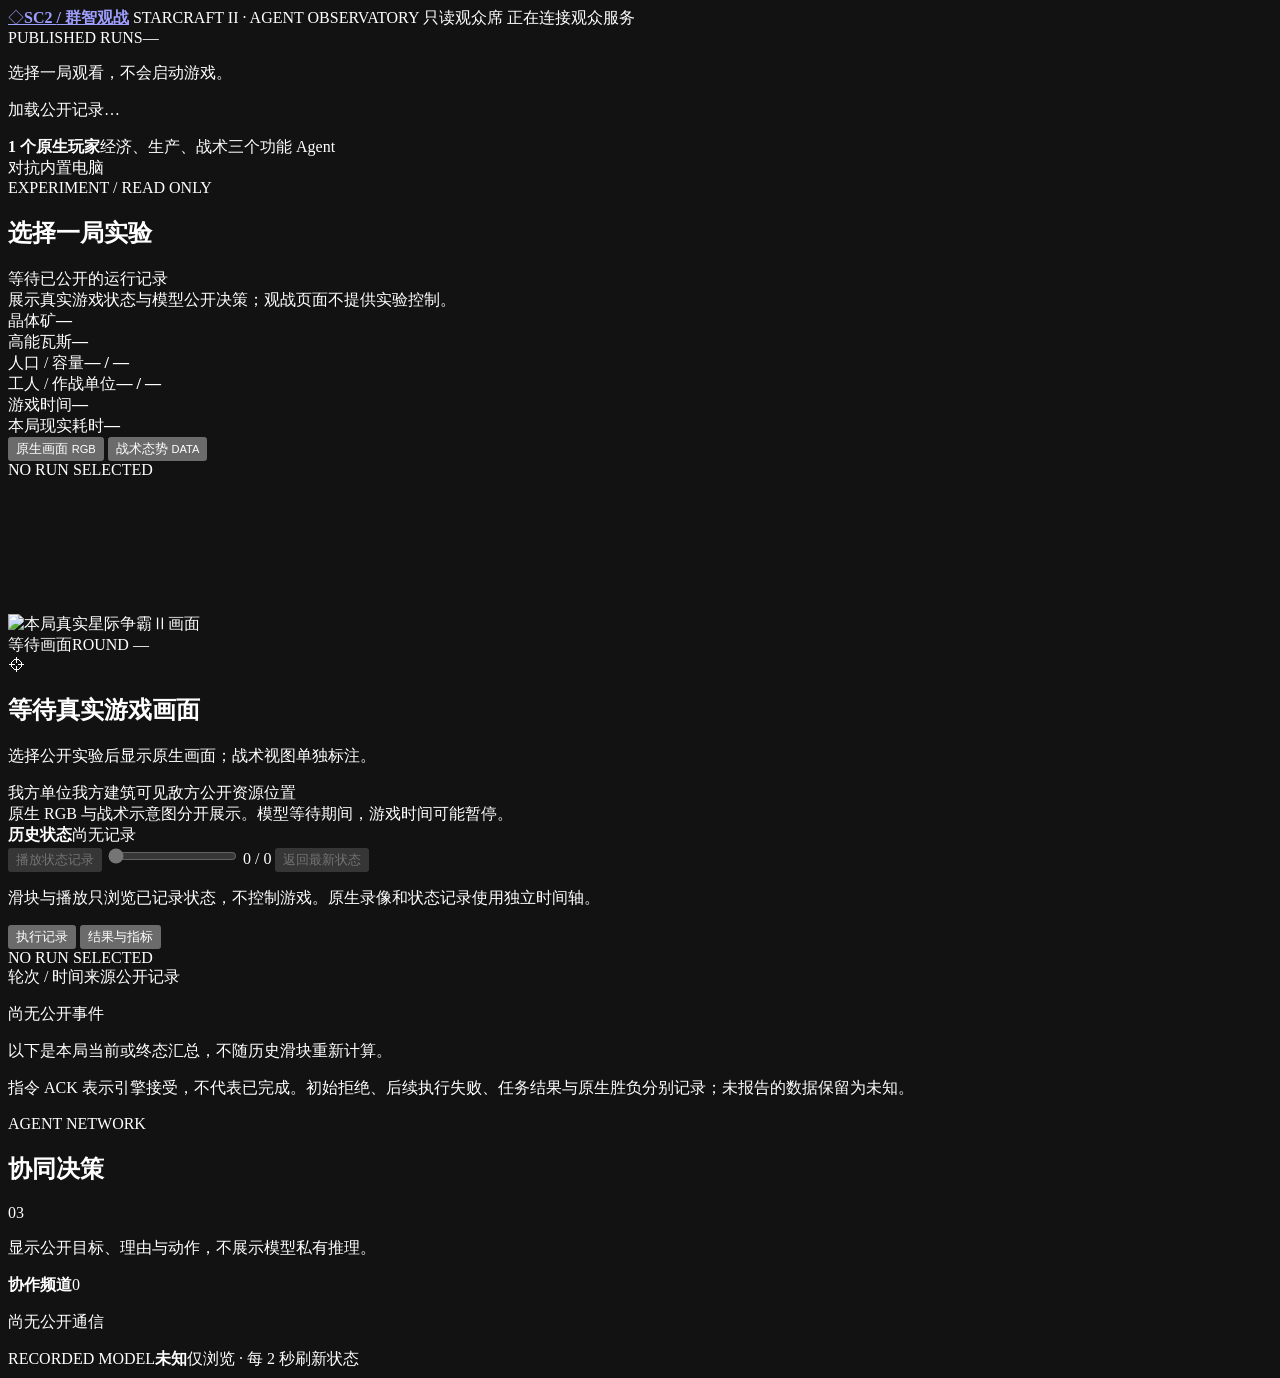
==== sc2_viewer/web/index.html @ b3e5f882 "feat: add observable three-agent StarCraft II harness" ====
<!doctype html>
<html lang="zh-CN">
<head>
  <meta charset="utf-8">
  <meta name="viewport" content="width=device-width,initial-scale=1">
  <meta name="color-scheme" content="dark">
  <title>SC2 / 群智观战</title>
  <link rel="stylesheet" href="/assets/app.css">
  <script defer src="/assets/app.js"></script>
</head>
<body>
  <header class="app-header">
    <a class="brand" href="/"><span class="brand-mark" aria-hidden="true">◇</span><strong>SC2 <span>/</span> 群智观战</strong></a>
    <span class="header-note">STARCRAFT II · AGENT OBSERVATORY</span>
    <span class="readonly-badge">只读观众席</span>
    <span class="connection" id="connection" role="status">正在连接观众服务</span>
  </header>
  <div class="app-shell">
    <aside class="run-sidebar" aria-label="已公开的实验">
      <div class="sidebar-heading"><span class="eyebrow">PUBLISHED RUNS</span><span id="run-count">—</span></div>
      <p class="sidebar-note">选择一局观看，不会启动游戏。</p>
      <nav id="run-list" class="run-list"><p class="empty">加载公开记录…</p></nav>
      <div class="scope-note"><strong>1 个原生玩家</strong><span>经济、生产、战术三个功能 Agent<br>对抗内置电脑</span></div>
    </aside>
    <main class="workspace">
      <section class="mission-bar">
        <div class="eyebrow">EXPERIMENT / READ ONLY</div>
        <h1 id="run-title">选择一局实验</h1>
        <div class="mission-meta" id="run-meta">等待已公开的运行记录</div>
      </section>
      <div class="notice hidden" id="notice" role="status"></div>
      <div class="mode-note" id="mode-note">展示真实游戏状态与模型公开决策；观战页面不提供实验控制。</div>
      <section class="resource-bar" aria-label="所示状态的资源">
        <div><span>晶体矿</span><strong id="minerals">—</strong></div>
        <div><span>高能瓦斯</span><strong id="vespene">—</strong></div>
        <div><span>人口 / 容量</span><strong id="supply">— / —</strong></div>
        <div><span>工人 / 作战单位</span><strong id="units">— / —</strong></div>
        <div><span id="game-clock-label">游戏时间</span><strong id="game-time">—</strong></div>
        <div><span>本局现实耗时</span><strong id="wall-time">—</strong></div>
      </section>
      <section class="panel battle-panel" aria-label="战场画面">
        <div class="panel-toolbar">
          <div class="view-tabs" role="tablist" aria-label="画面模式">
            <button id="view-rgb" class="view-tab active" role="tab" aria-selected="true">原生画面 <small>RGB</small></button>
            <button id="view-tactical" class="view-tab" role="tab" aria-selected="false">战术态势 <small>DATA</small></button>
          </div>
          <span class="small-mono" id="media-status">NO RUN SELECTED</span>
        </div>
        <div class="battle-stage" id="battle-stage">
          <img id="native-image" class="native-image hidden" alt="本局真实星际争霸Ⅱ画面">
          <canvas id="tactical-canvas" class="hidden" aria-label="按已记录公开状态绘制的战术示意图，非原生画面"></canvas>
          <div class="stage-topline"><span id="view-label">等待画面</span><span id="round-label">ROUND —</span></div>
          <div class="stage-empty" id="stage-empty"><span class="scan-mark">⌖</span><h2 id="empty-title">等待真实游戏画面</h2><p id="empty-text">选择公开实验后显示原生画面；战术视图单独标注。</p></div>
          <div class="tactical-legend hidden" id="tactical-legend"><span><i class="friendly"></i>我方单位</span><span><i class="structure"></i>我方建筑</span><span><i class="enemy"></i>可见敌方</span><span><i class="expansion"></i>公开资源位置</span></div>
        </div>
        <div class="stage-caption" id="media-description">原生 RGB 与战术示意图分开展示。模型等待期间，游戏时间可能暂停。</div>
      </section>
      <section class="panel history-panel" aria-label="历史状态回放">
        <div class="panel-toolbar"><strong>历史状态</strong><span class="small-muted" id="history-count">尚无记录</span></div>
        <div class="history-controls">
          <button id="history-play" class="secondary-button" disabled>播放状态记录</button>
          <input id="history-slider" type="range" min="0" max="0" value="0" disabled aria-label="选择历史状态">
          <span class="small-mono" id="history-position">0 / 0</span>
          <button id="history-current" class="text-button" disabled>返回最新状态</button>
        </div>
        <p class="history-note" id="history-note">滑块与播放只浏览已记录状态，不控制游戏。原生录像和状态记录使用独立时间轴。</p>
      </section>
      <section class="panel evidence-panel">
        <div class="panel-toolbar">
          <div class="view-tabs" role="tablist" aria-label="实验信息">
            <button id="tab-events" class="view-tab active" role="tab" aria-selected="true">执行记录</button>
            <button id="tab-results" class="view-tab" role="tab" aria-selected="false">结果与指标</button>
          </div>
          <span id="evidence-id" class="small-mono">NO RUN SELECTED</span>
        </div>
        <div id="events-panel"><div class="event-heading"><span>轮次 / 时间</span><span>来源</span><span>公开记录</span></div><div id="event-list" class="event-list"><p class="empty">尚无公开事件</p></div></div>
        <div id="results-panel" class="results-content hidden">
          <p class="small-muted">以下是本局当前或终态汇总，不随历史滑块重新计算。</p>
          <div class="results-grid" id="results-grid"></div>
          <div class="result-detail" id="evaluation-detail"></div>
          <p class="result-caution">指令 ACK 表示引擎接受，不代表已完成。初始拒绝、后续执行失败、任务结果与原生胜负分别记录；未报告的数据保留为未知。</p>
        </div>
      </section>
    </main>
    <aside class="agent-sidebar">
      <div class="agent-heading"><div><span class="eyebrow">AGENT NETWORK</span><h2>协同决策</h2></div><span>03</span></div>
      <p class="sidebar-note" id="agent-context">显示公开目标、理由与动作，不展示模型私有推理。</p>
      <div id="agent-list"></div>
      <section class="comms-panel"><div class="comms-heading"><strong>协作频道</strong><span id="message-count">0</span></div><div id="message-list" class="message-list"><p class="empty">尚无公开通信</p></div></section>
      <div class="model-footer"><span class="eyebrow">RECORDED MODEL</span><strong id="model-name">未知</strong><span>仅浏览 · 每 2 秒刷新状态</span></div>
    </aside>
  </div>
</body>
</html>
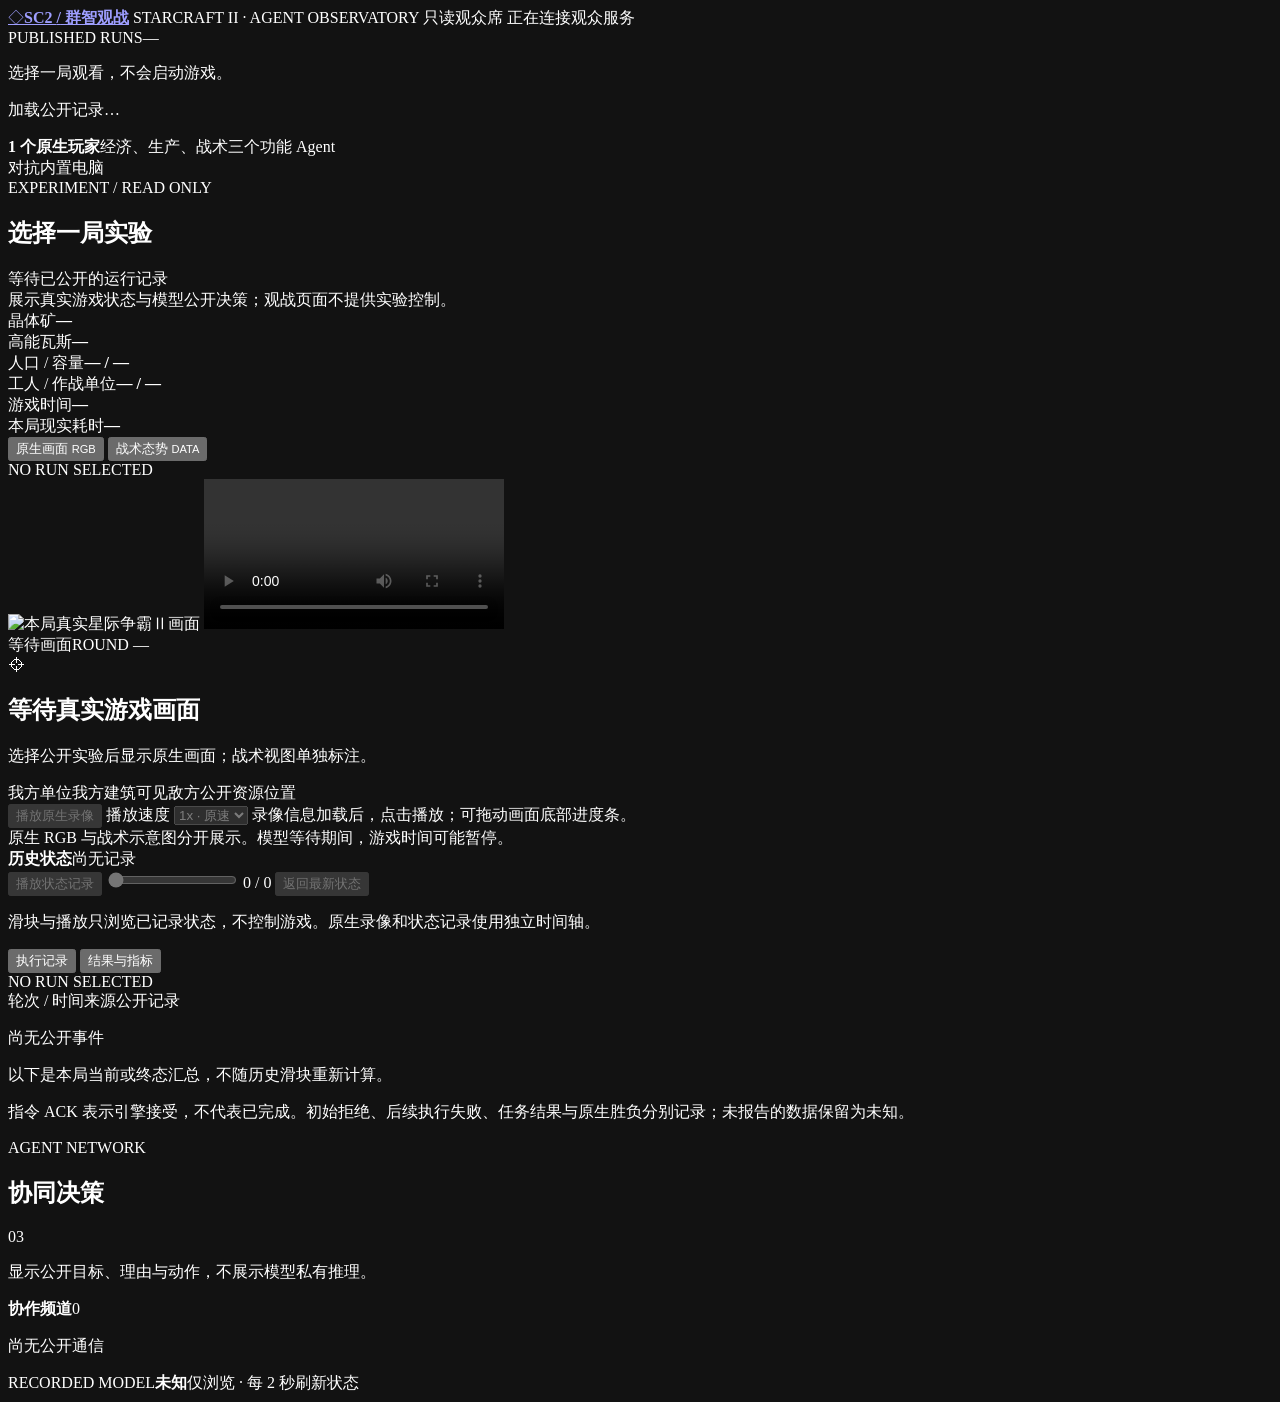
==== commit c7e374a4: "fix(viewer): add seekable native recording playback" ====
--- a/sc2_viewer/web/index.html
+++ b/sc2_viewer/web/index.html
@@ -48,10 +48,17 @@
         </div>
         <div class="battle-stage" id="battle-stage">
           <img id="native-image" class="native-image hidden" alt="本局真实星际争霸Ⅱ画面">
+          <video id="native-video" class="native-video hidden" controls playsinline preload="metadata" aria-label="本局原生画面视频回放，可播放、暂停和拖动进度"></video>
           <canvas id="tactical-canvas" class="hidden" aria-label="按已记录公开状态绘制的战术示意图，非原生画面"></canvas>
           <div class="stage-topline"><span id="view-label">等待画面</span><span id="round-label">ROUND —</span></div>
           <div class="stage-empty" id="stage-empty"><span class="scan-mark">⌖</span><h2 id="empty-title">等待真实游戏画面</h2><p id="empty-text">选择公开实验后显示原生画面；战术视图单独标注。</p></div>
           <div class="tactical-legend hidden" id="tactical-legend"><span><i class="friendly"></i>我方单位</span><span><i class="structure"></i>我方建筑</span><span><i class="enemy"></i>可见敌方</span><span><i class="expansion"></i>公开资源位置</span></div>
+        </div>
+        <div class="video-options hidden" id="video-options" aria-label="原生录像播放选项">
+          <button id="video-play-toggle" class="secondary-button" type="button" aria-label="播放原生录像" aria-pressed="false" disabled>播放原生录像</button>
+          <label for="video-speed">播放速度</label>
+          <select id="video-speed" aria-label="原生录像播放速度" disabled><option value="1">1x · 原速</option><option value="2">2x</option><option value="4">4x</option><option value="8">8x</option><option value="" disabled>其他速度</option></select>
+          <span id="video-play-hint" class="small-muted">录像信息加载后，点击播放；可拖动画面底部进度条。</span>
         </div>
         <div class="stage-caption" id="media-description">原生 RGB 与战术示意图分开展示。模型等待期间，游戏时间可能暂停。</div>
       </section>
